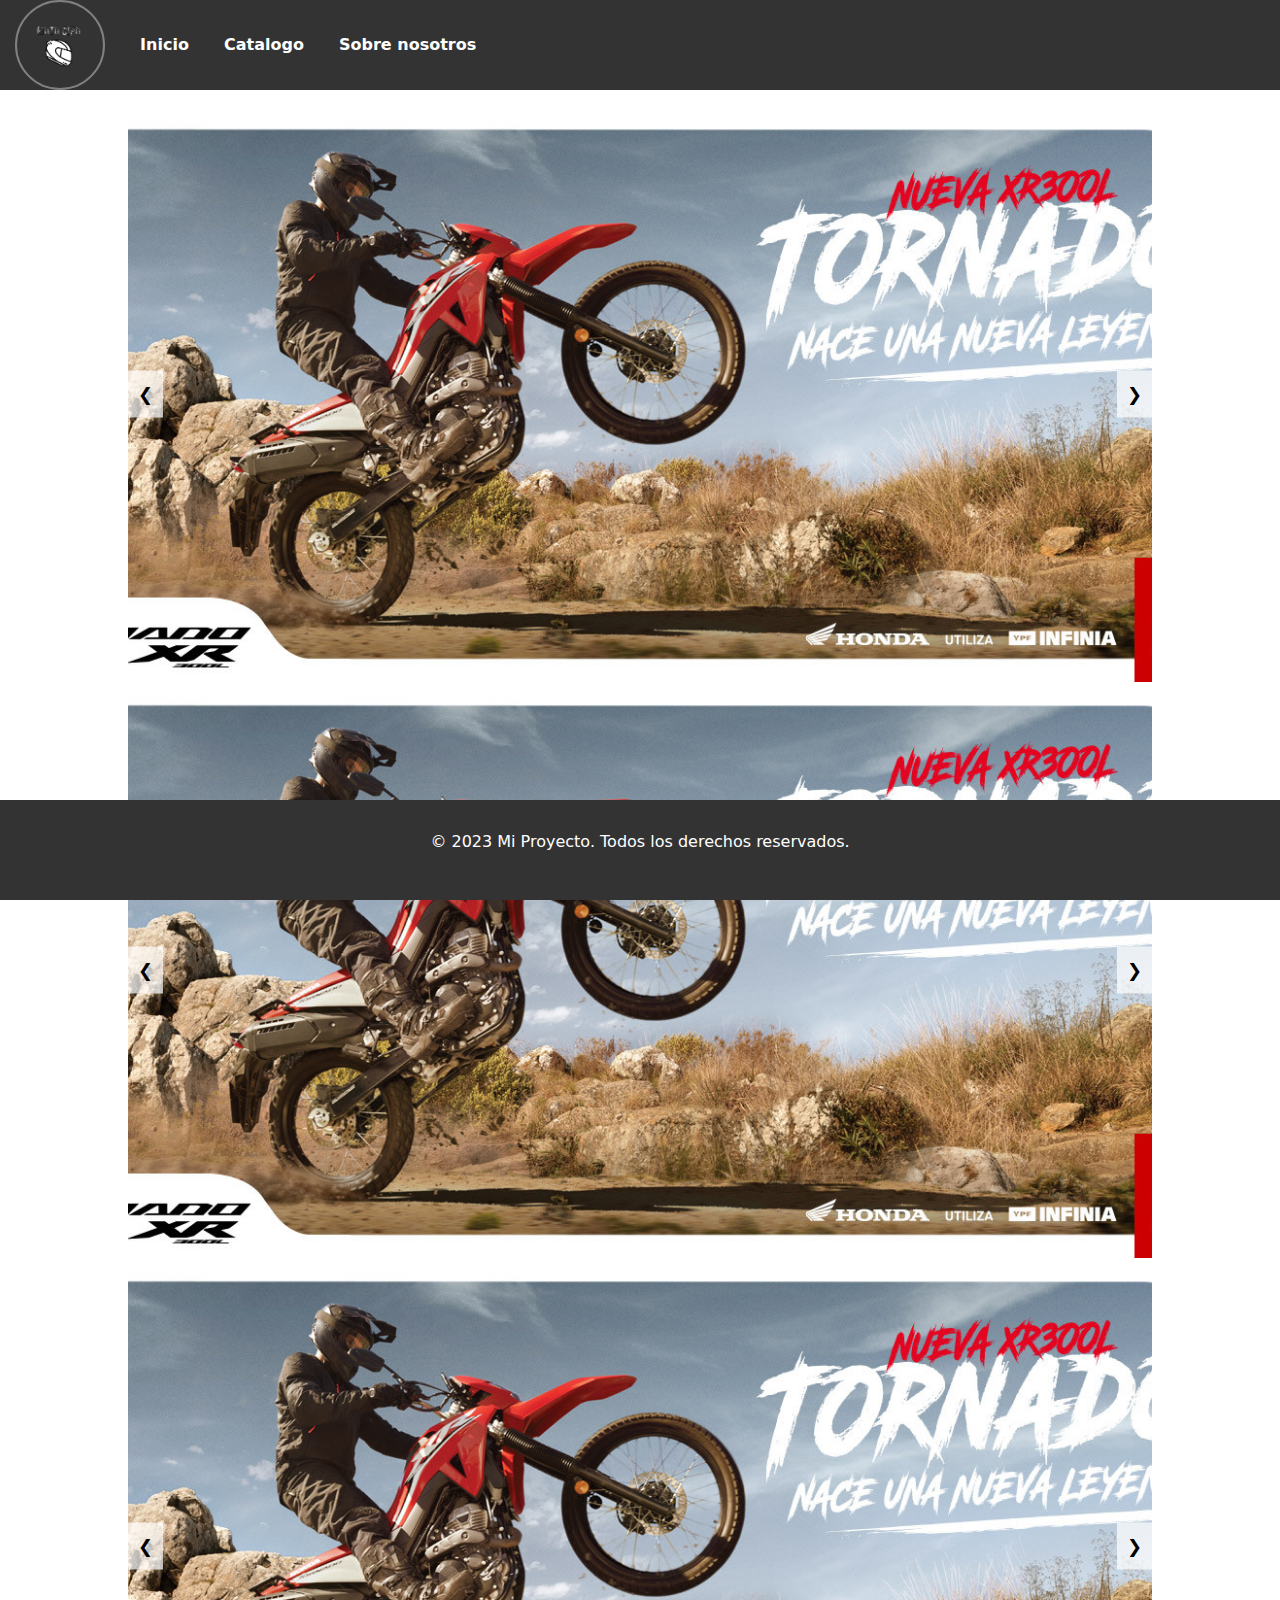
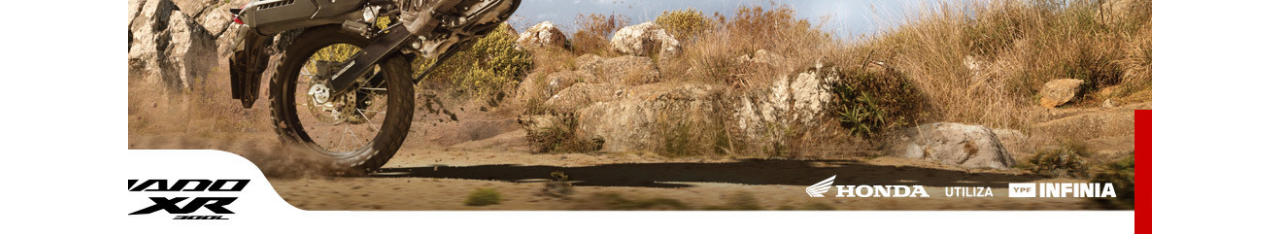
==== index.html @ 94e76b15 "a" ====
<!DOCTYPE html>
<html lang="en">
<head>
    <meta charset="UTF-8">
    <meta name="viewport" content="width=device-width, initial-scale=1.0">
    <title>Document</title>
    <link rel="stylesheet" href="estilos.css">
</head>
<body>

   <div class="conteiner">
     <div id="navbar"></div>

    <div id="home"></div>

    <div id="footer"></div>
   </div>

    <script src="inicio.js"></script>
    <script src="main.js"></script>

</body>
</html>
---- estilos.css ----
@import url(nosotros/nosotros.css);
@import url(footer/footer.css);
@import url(home/home.css);
@import url(nav/nav.css);
@import url(catalogo/catalogo.css);

* {
    margin: 0;
    padding: 0;
    box-sizing: border-box;
}
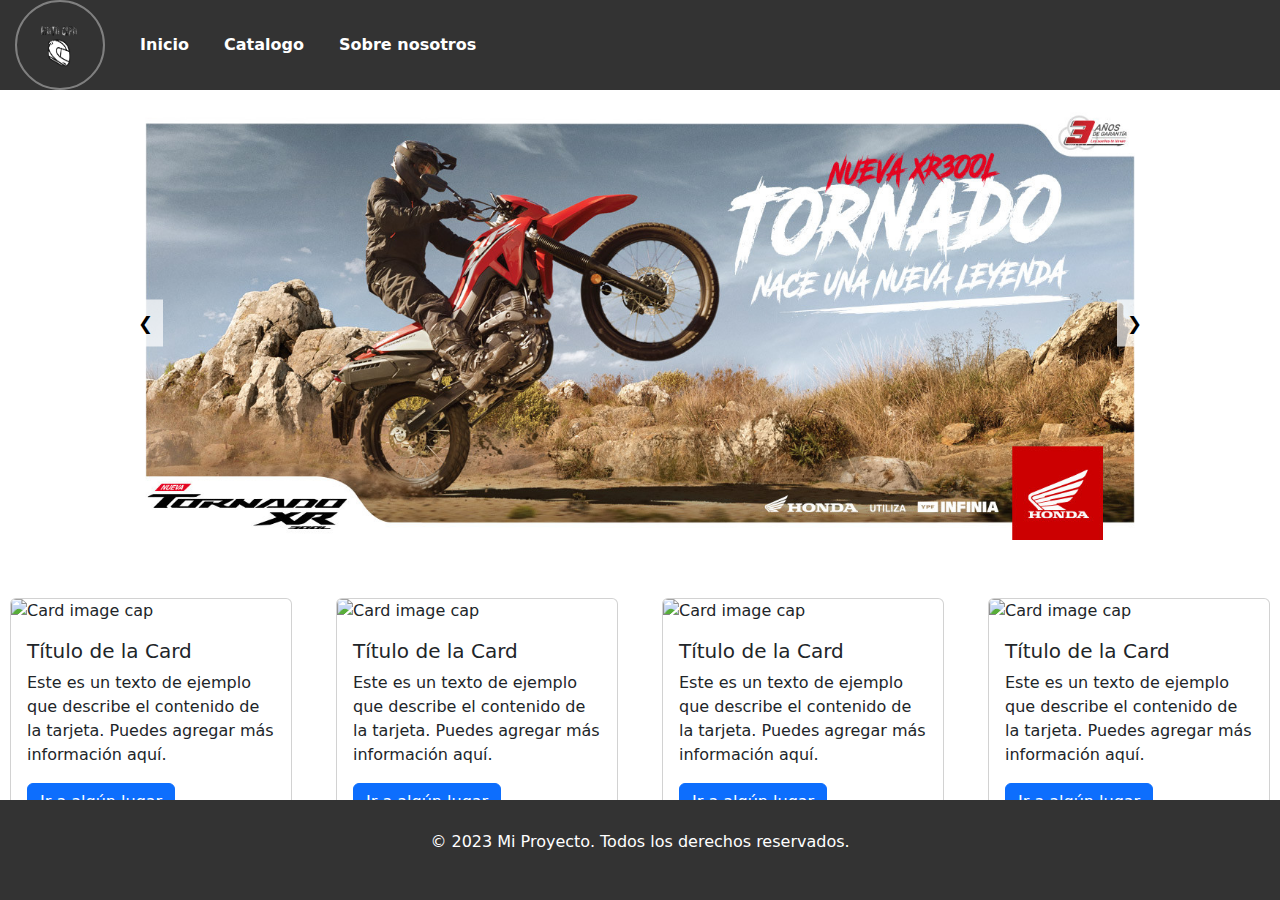
==== commit d44f0419: "cards" ====
--- a/index.html
+++ b/index.html
@@ -15,7 +15,8 @@
 
     <div id="footer"></div>
    </div>
-
+   <script src="home/home.js"></script>
+   <script src="nav/nav.js"></script>
     <script src="inicio.js"></script>
     <script src="main.js"></script>
 
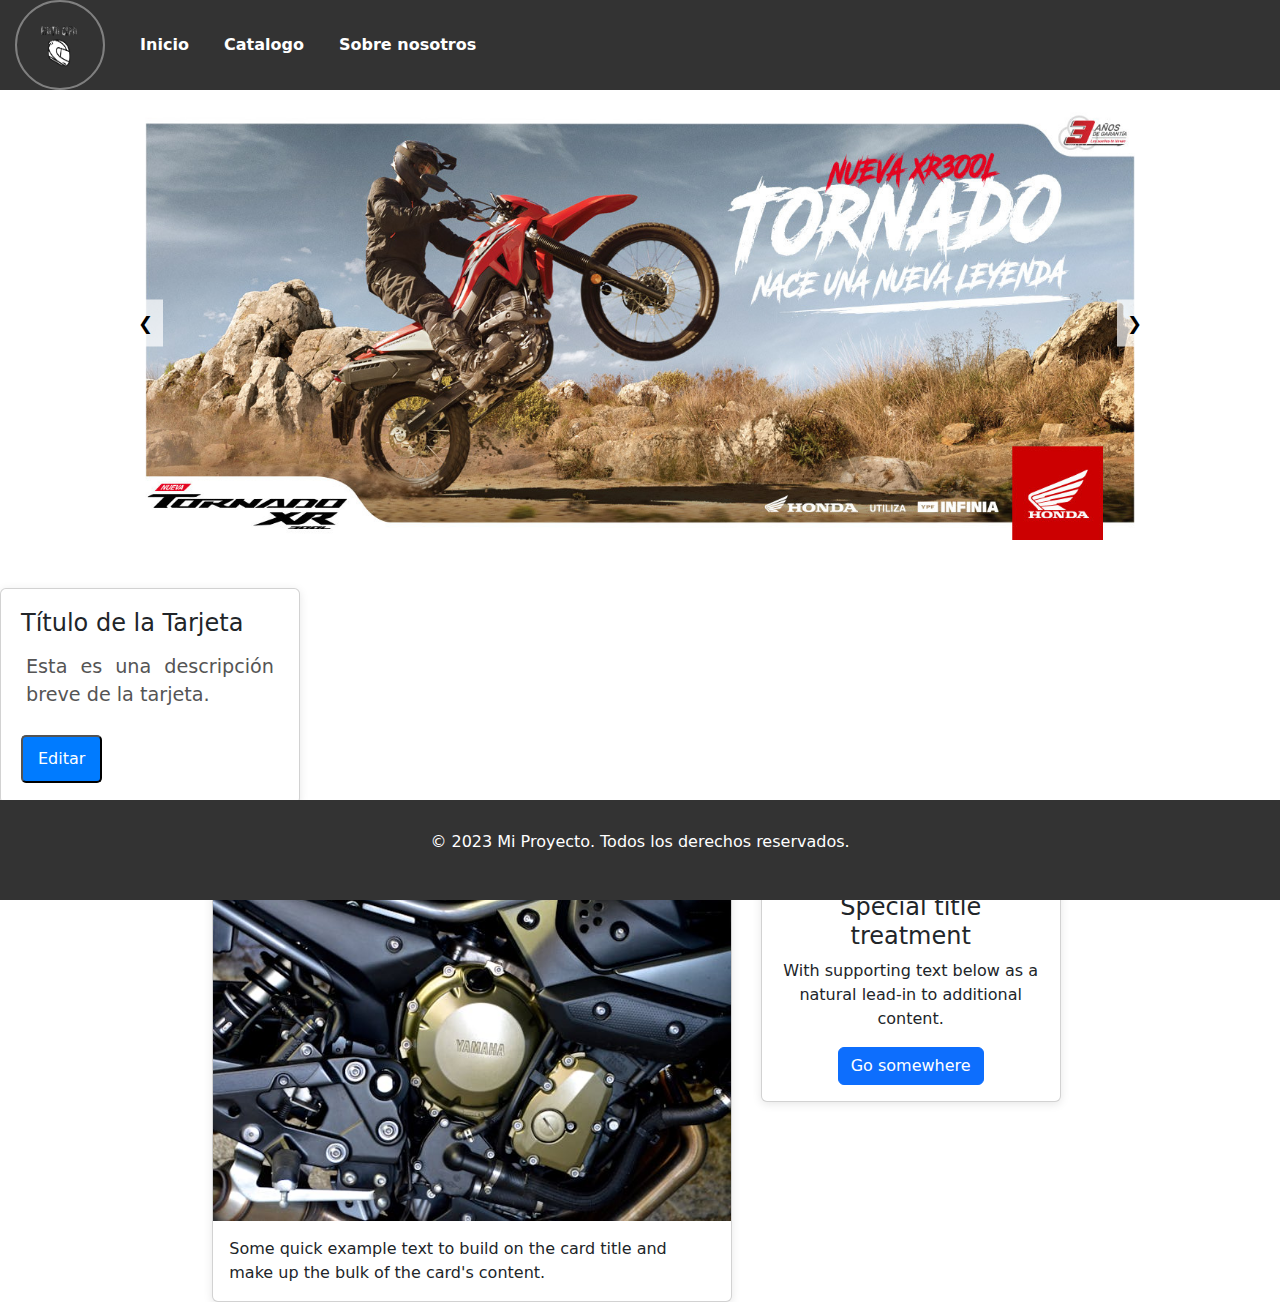
==== commit a971e797: "js" ====
--- a/index.html
+++ b/index.html
@@ -15,9 +15,8 @@
 
     <div id="footer"></div>
    </div>
-   <script src="home/home.js"></script>
-   <script src="nav/nav.js"></script>
-    <script src="inicio.js"></script>
+
+    <script type="module" src="inicio.js"></script>
     <script src="main.js"></script>
 
 </body>
--- a/estilos.css
+++ b/estilos.css
@@ -10,3 +10,9 @@
     box-sizing: border-box;
 }
 
+.oculto{
+    display: none;
+}
+h5{
+    color: white;
+}
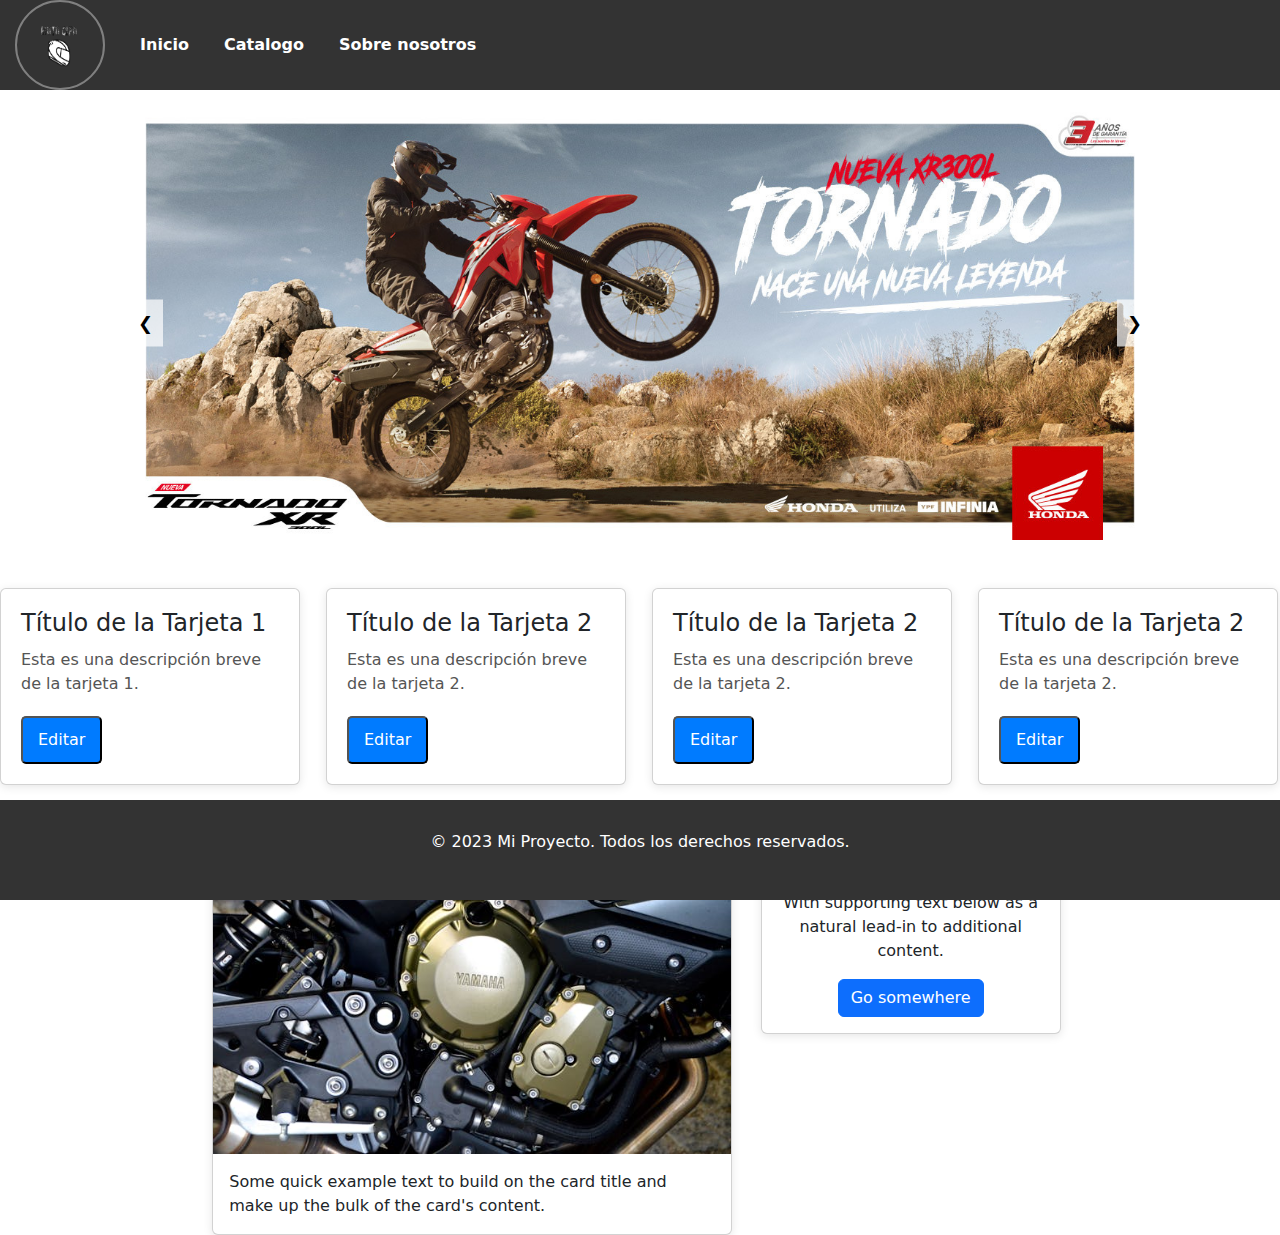
==== commit 09a234a5: "cards" ====
--- a/index.html
+++ b/index.html
@@ -1,23 +1,24 @@
 <!DOCTYPE html>
 <html lang="en">
+
 <head>
     <meta charset="UTF-8">
     <meta name="viewport" content="width=device-width, initial-scale=1.0">
     <title>Document</title>
     <link rel="stylesheet" href="estilos.css">
 </head>
+
 <body>
 
-   <div class="conteiner">
-     <div id="navbar"></div>
+    <div class="conteiner">
+        <div id="navbar"></div>
 
-    <div id="home"></div>
+        <div id="home"></div>
 
-    <div id="footer"></div>
-   </div>
-
+        <div id="footer"></div>
+    </div>
     <script type="module" src="inicio.js"></script>
-    <script src="main.js"></script>
 
 </body>
+
 </html>--- a/estilos.css
+++ b/estilos.css
@@ -16,3 +16,4 @@
 h5{
     color: white;
 }
+
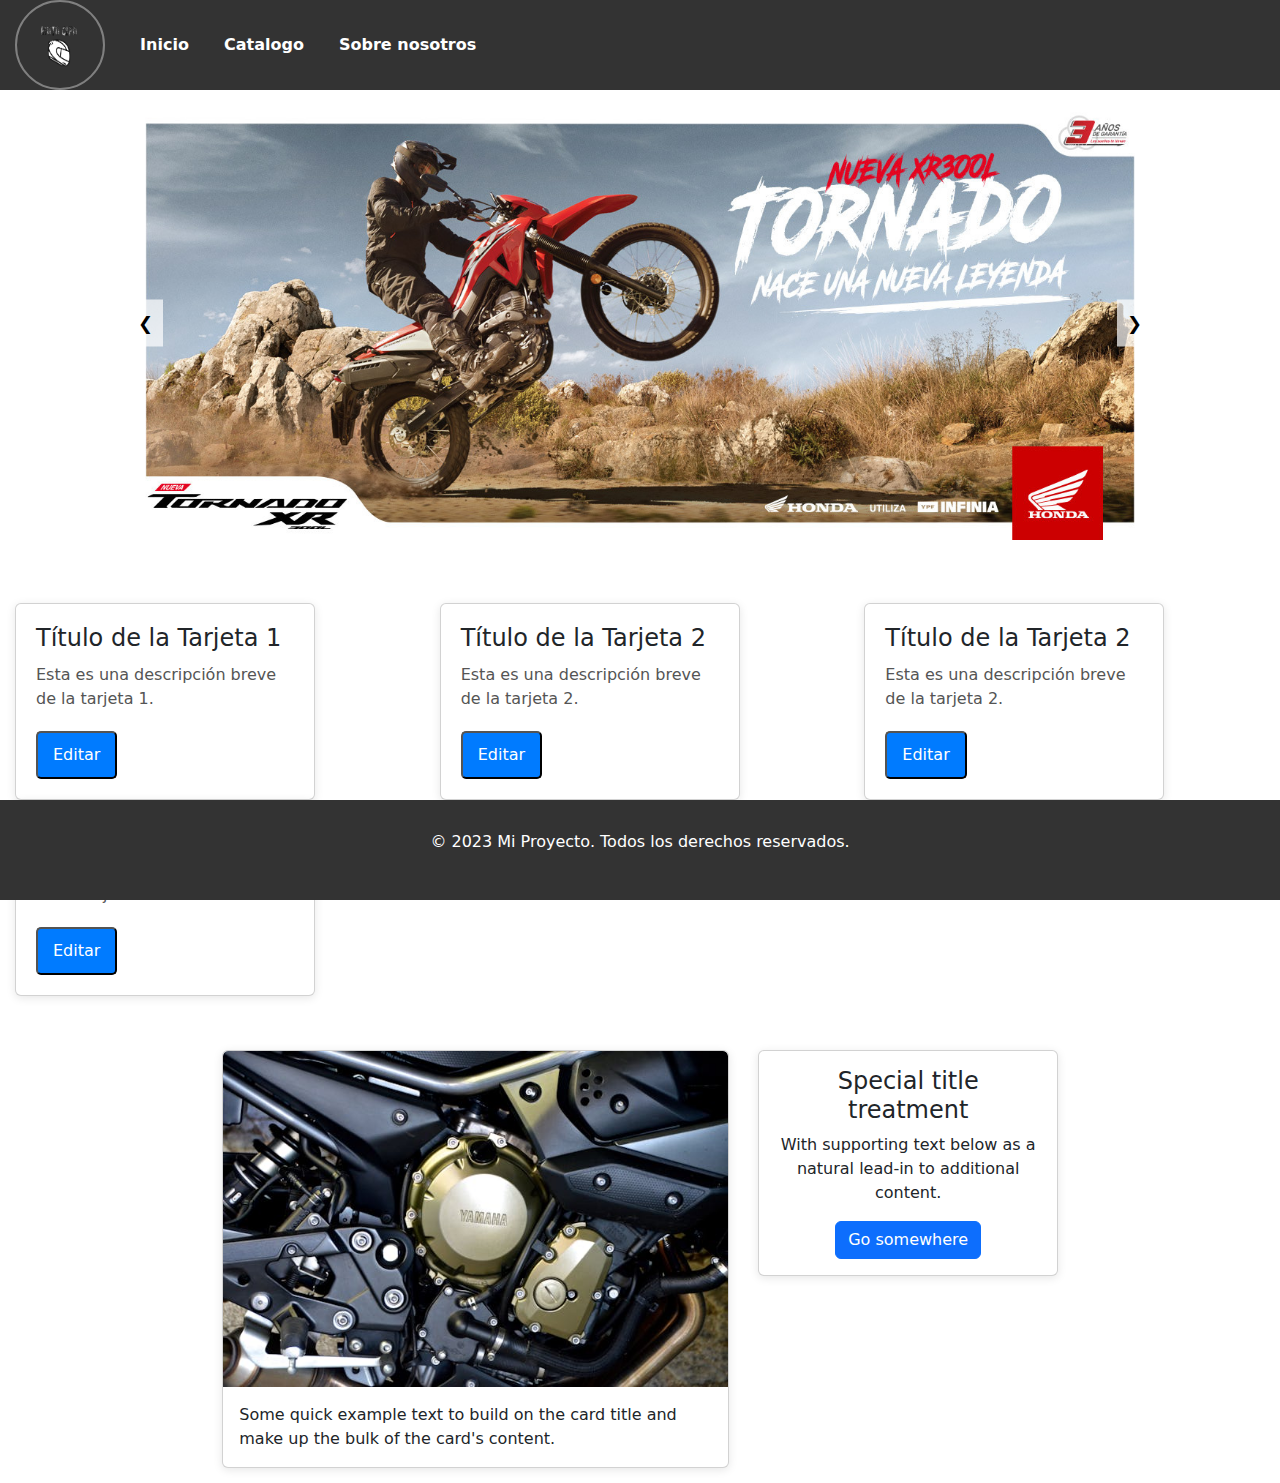
==== commit c145545b: "cosas" ====
--- a/index.html
+++ b/index.html
@@ -1,24 +1,23 @@
 <!DOCTYPE html>
 <html lang="en">
-
 <head>
     <meta charset="UTF-8">
     <meta name="viewport" content="width=device-width, initial-scale=1.0">
     <title>Document</title>
     <link rel="stylesheet" href="estilos.css">
 </head>
-
 <body>
 
-    <div class="conteiner">
+   <div class="conteiner">
         <div id="navbar"></div>
 
         <div id="home"></div>
 
         <div id="footer"></div>
-    </div>
+   </div>
+
     <script type="module" src="inicio.js"></script>
+    <script src="main.js"></script>
 
 </body>
-
 </html>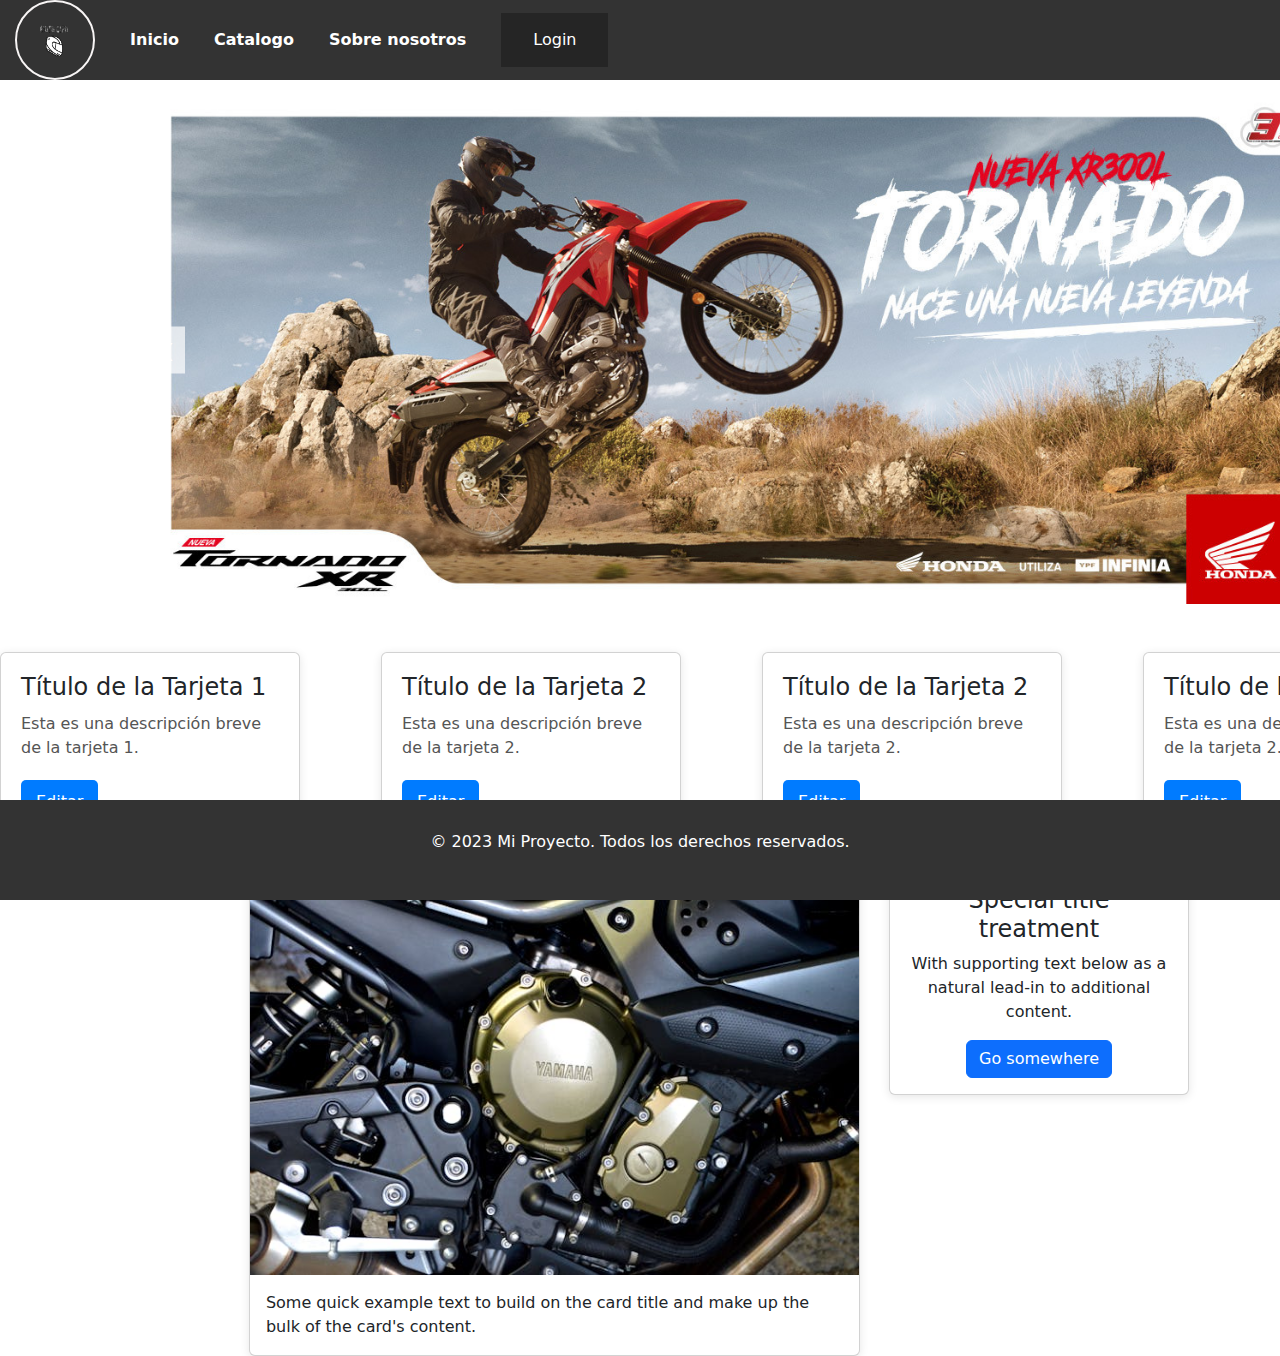
==== commit f49af7de: "mensage" ====
--- a/index.html
+++ b/index.html
@@ -1,23 +1,23 @@
 <!DOCTYPE html>
 <html lang="en">
+
 <head>
     <meta charset="UTF-8">
     <meta name="viewport" content="width=device-width, initial-scale=1.0">
     <title>Document</title>
     <link rel="stylesheet" href="estilos.css">
 </head>
+
 <body>
 
-   <div class="conteiner">
-        <div id="navbar"></div>
+    <div id="navbar"></div>
 
-        <div id="home"></div>
+    <div id="home"></div>
 
-        <div id="footer"></div>
-   </div>
+    <div id="footer"></div>
+
 
     <script type="module" src="inicio.js"></script>
-    <script src="main.js"></script>
+</body>
 
-</body>
 </html>--- a/estilos.css
+++ b/estilos.css
@@ -16,4 +16,6 @@
 h5{
     color: white;
 }
-
+body{
+    width:1500px;
+}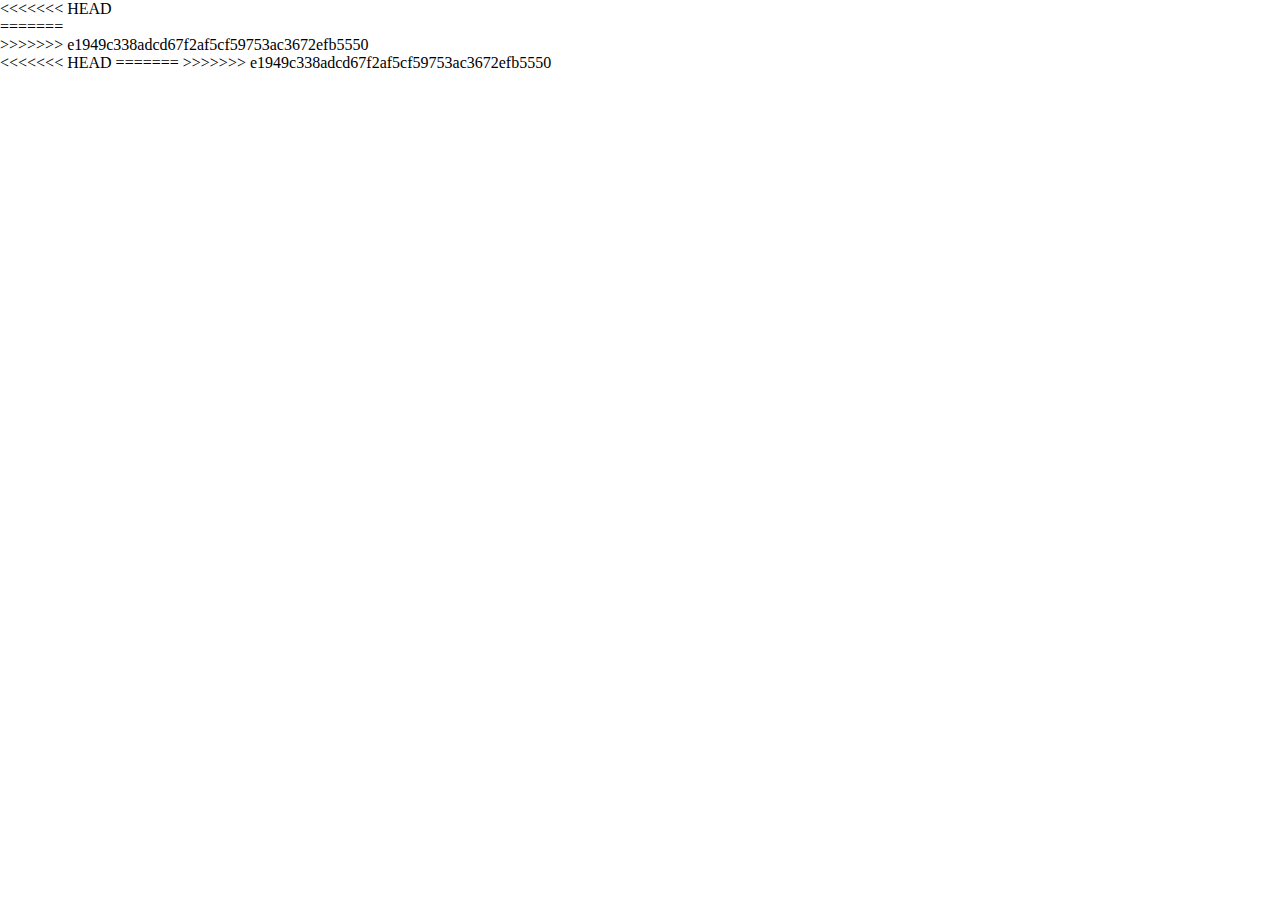
==== commit 5b504c4d: "mensage" ====
--- a/index.html
+++ b/index.html
@@ -10,14 +10,27 @@
 
 <body>
 
+<<<<<<< HEAD
     <div id="navbar"></div>
 
     <div id="home"></div>
 
     <div id="footer"></div>
 
+=======
+    <div class="conteiner">
+        <div id="navbar"></div>
 
+        <div id="home"></div>
+>>>>>>> e1949c338adcd67f2af5cf59753ac3672efb5550
+
+        <div id="footer"></div>
+    </div>
     <script type="module" src="inicio.js"></script>
+<<<<<<< HEAD
+=======
+
+>>>>>>> e1949c338adcd67f2af5cf59753ac3672efb5550
 </body>
 
 </html>--- a/estilos.css
+++ b/estilos.css
@@ -16,6 +16,10 @@
 h5{
     color: white;
 }
+<<<<<<< HEAD
 body{
     width:1500px;
-}+}
+=======
+
+>>>>>>> e1949c338adcd67f2af5cf59753ac3672efb5550
